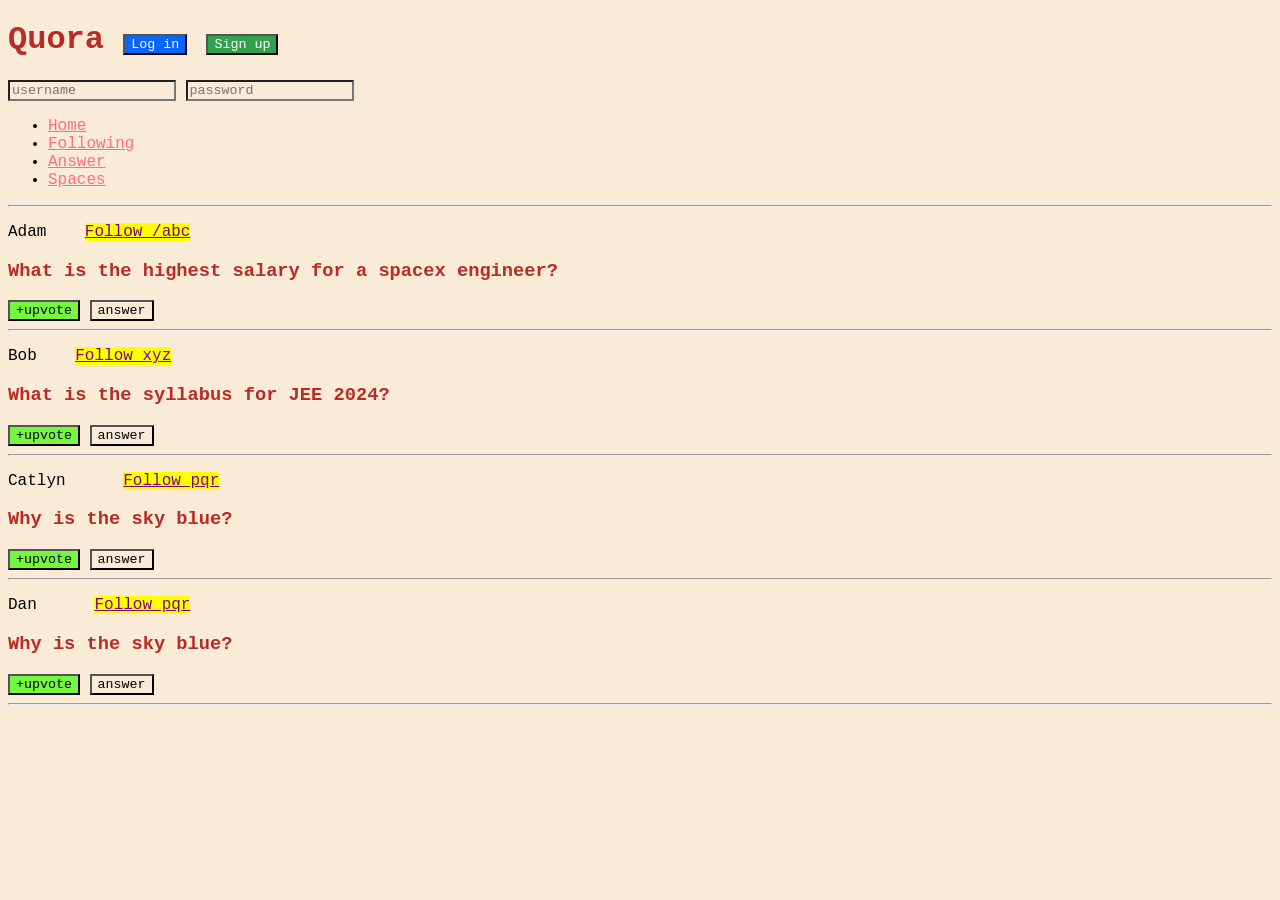
==== Part2/index.html @ 40ffc395 "Practice qs 1" ====
<!DOCTYPE html>
<html lang="en">
  <head>
    <meta charset="UTF-8" />
    <meta http-equiv="X-UA-Compatible" content="IE=edge" />
    <meta name="viewport" content="width=device-width, initial-scale=1.0" />
    <title>CSS Chapter2</title>
    <link rel="stylesheet" href="style.css">
  </head>
  <body>
    <header>
        <h1>Quora 
            <button id="login">Log in</button>
            <button id="signup">Sign up</button>
        </h1>
        <div>
            <input type="text" placeholder="username">
            <input type="password" placeholder="password">
        </div>
        <nav>
            <ul>
                <li><a href="/home">Home</a></li>
                <li><a href="/following">Following</a></li>
                <li><a href="/answer">Answer</a></li>
                <li><a href="/spaces">Spaces</a></li>
            </ul>
        </nav>
        <hr>
    </header>
    <main>
        <p>
        Adam &nbsp;&nbsp;
        <a class="follow" href="/adam">Follow /abc</a></span>
        </p>
        <h3>What is the highest salary for a spacex engineer?</h3>
        <span>
            <button class="up">+upvote</button>
            <button>answer</button>
        </span>
        <hr />

        <p>
        Bob &nbsp;&nbsp;
        <a class="follow" href="/bob">Follow xyz</a>
        </p>
        <h3>What is the syllabus for JEE 2024?</h3>
        <span>
            <button class="up">+upvote</button>
            <button>answer</button>
        </span>
        <hr />

        <p>
        Catlyn &nbsp;&nbsp;&nbsp;&nbsp;
        <a class="follow" href="/catlyn">Follow pqr</a>
        </p>
        <h3>Why is the sky blue?</h3>
        <span>
            <button class="up">+upvote</button>
            <button>answer</button>
        </span>
        <hr />

        <p>
            Dan &nbsp;&nbsp;&nbsp;&nbsp;
            <a class="follow" href="/dan">Follow pqr</a>
            </p>
            <h3>Why is the sky blue?</h3>
            <span>
                <button class="up">+upvote</button>
                <button>answer</button>
            </span>
            <hr />
    </main>
  </body>
</html>
---- Part2/style.css ----
*{
    background-color: antiquewhite;
    font-family: 'Courier New', Courier, monospace;
}
/* h3{
    color: #ef0b0b;
} */
h1,h3{
    color: #b92b27;
}
#login{
    background-color: #0866ff;
    color:white;
}
#signup{
    background-color: #31a24c;
    color: white;
}
.up{
    background-color:  #73f83f;
}
/* desendent selector  */

p a{
    color: purple;
    background-color: yellow;
}
nav ul li a{
    color: rgb(253, 110, 134);
}
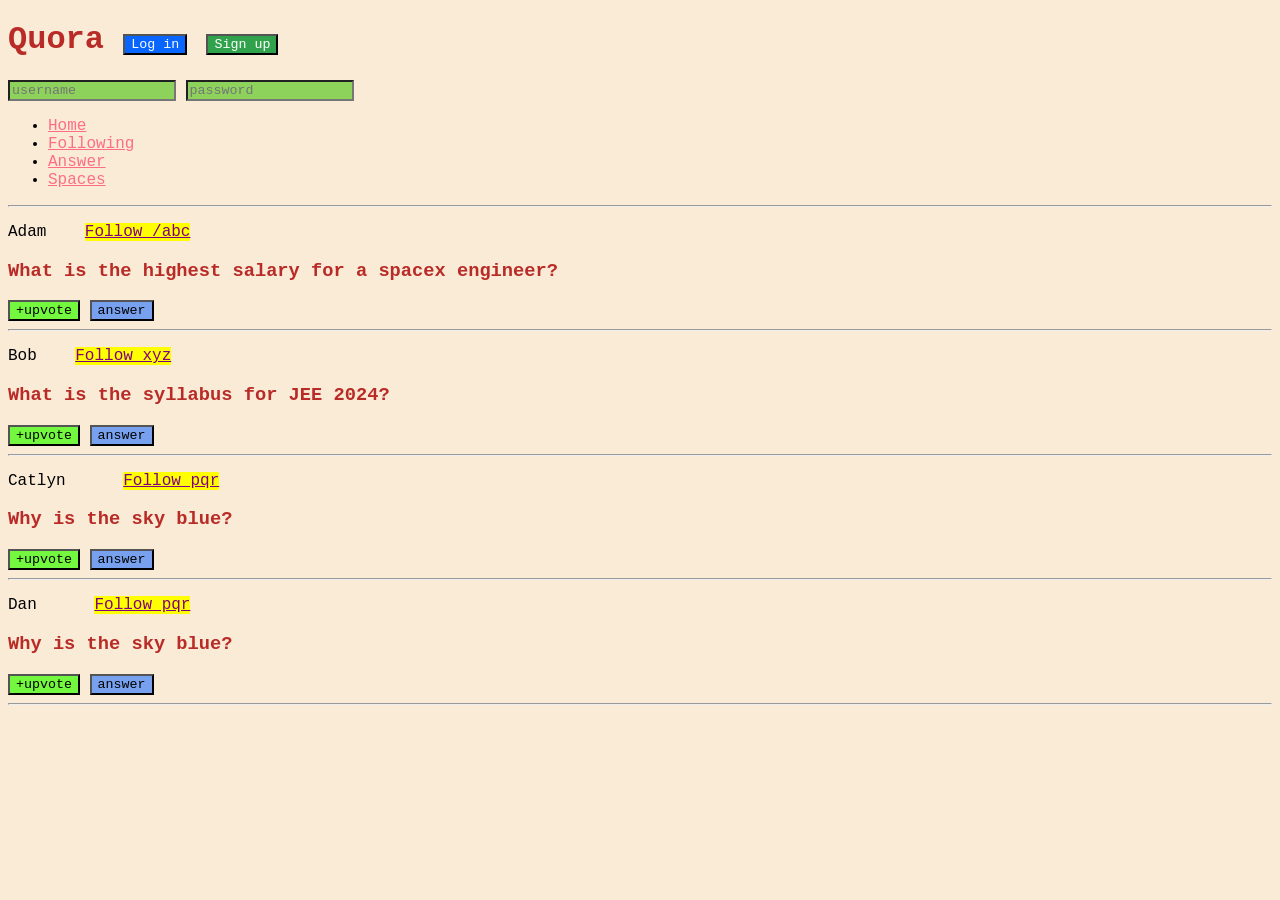
==== commit 7f0367f5: "selector" ====
--- a/Part2/index.html
+++ b/Part2/index.html
@@ -28,7 +28,7 @@
         <hr>
     </header>
     <main>
-        <p>
+        <p class="post">
         Adam &nbsp;&nbsp;
         <a class="follow" href="/adam">Follow /abc</a></span>
         </p>
@@ -39,7 +39,7 @@
         </span>
         <hr />
 
-        <p>
+        <p class="post">
         Bob &nbsp;&nbsp;
         <a class="follow" href="/bob">Follow xyz</a>
         </p>
@@ -50,7 +50,7 @@
         </span>
         <hr />
 
-        <p>
+        <p class="post">
         Catlyn &nbsp;&nbsp;&nbsp;&nbsp;
         <a class="follow" href="/catlyn">Follow pqr</a>
         </p>
@@ -61,7 +61,7 @@
         </span>
         <hr />
 
-        <p>
+        <p class="post">
             Dan &nbsp;&nbsp;&nbsp;&nbsp;
             <a class="follow" href="/dan">Follow pqr</a>
             </p>
--- a/Part2/style.css
+++ b/Part2/style.css
@@ -23,10 +23,25 @@
 }
 /* desendent selector  */
 
-p a{
+/* p a{
+    color: purple;
+    background-color: yellow;
+} */
+
+.post a{
     color: purple;
     background-color: yellow;
 }
 nav ul li a{
     color: rgb(253, 110, 134);
+}
+
+.up + button{
+    background-color: rgb(119, 161, 239);
+}
+
+/* chuld selector */
+div > input{
+    background-color: rgb(141, 210, 91);
+    /* color: red; */
 }
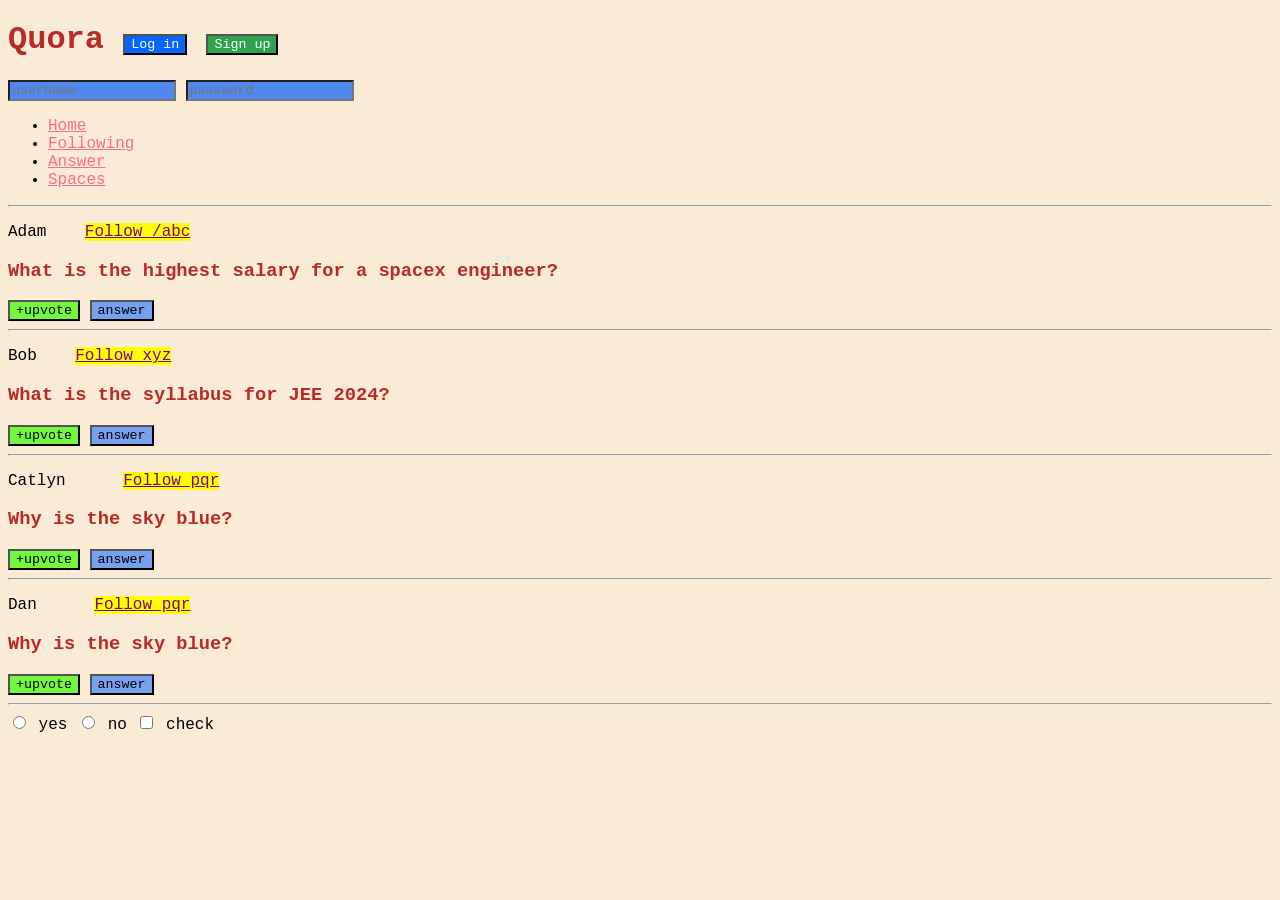
==== commit 3b5abaf9: "pseodu class" ====
--- a/Part2/index.html
+++ b/Part2/index.html
@@ -71,6 +71,24 @@
                 <button>answer</button>
             </span>
             <hr />
+
+       
     </main>
+
+    <div>
+        <input type="radio" id="yes" name="yes">
+       <lable for="yes">yes</lable>
+       <input type="radio" id="y" name="yes">
+       <lable for="y" >no</lable>
+
+       <input type="checkbox" id="ye">
+       <lable for="ye">check</lable>
+    </div>
+
+    <footer>
+
+       
+
+    </footer>
   </body>
 </html>
--- a/Part2/style.css
+++ b/Part2/style.css
@@ -40,8 +40,33 @@
     background-color: rgb(119, 161, 239);
 }
 
-/* chuld selector */
+/* child selector */
 div > input{
     background-color: rgb(141, 210, 91);
     /* color: red; */
+}
+/* ATTRIBUTE SELECTOR */
+input[type="text"]{
+    color: red;
+}
+input[type="password"]{
+    color:red;
+}
+input[type]{
+    background-color: rgb(80, 136, 239);
+}
+button:hover{
+    background-color: aqua;
+    color: coral;
+}
+button:active{
+    background-color: red;
+}
+p:active{
+    font-weight: bold;
+    color: red;
+}
+input[type="radio"]:checked + label {
+    color: orangered;
+    font-weight: bolder;
 }
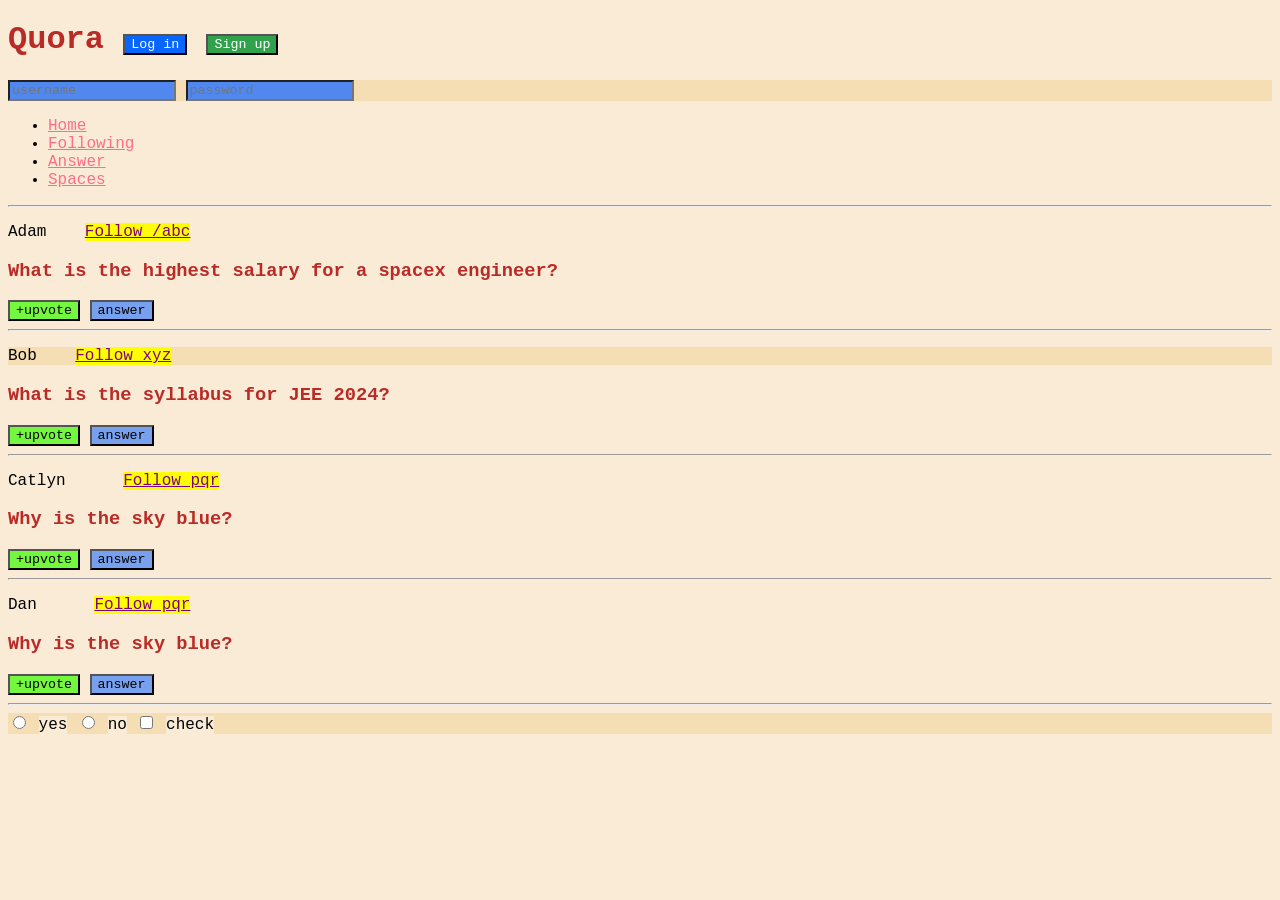
==== commit 329c7411: "pseudoclass" ====
--- a/Part2/index.html
+++ b/Part2/index.html
@@ -77,18 +77,14 @@
 
     <div>
         <input type="radio" id="yes" name="yes">
-       <lable for="yes">yes</lable>
+       <label for="yes">yes</label>
        <input type="radio" id="y" name="yes">
-       <lable for="y" >no</lable>
+       <label for="y" >no</label>
 
        <input type="checkbox" id="ye">
-       <lable for="ye">check</lable>
+       <label for="ye">check</label>
     </div>
 
-    <footer>
-
-       
-
-    </footer>
+   
   </body>
 </html>
--- a/Part2/style.css
+++ b/Part2/style.css
@@ -66,7 +66,20 @@
     font-weight: bold;
     color: red;
 }
-input[type="radio"]:checked + label {
+
+input[type="radio"]:checked+label {
     color: orangered;
     font-weight: bolder;
-}+}
+input[type="checkbox"]:checked+label {
+    color: orangered;
+    font-weight: bolder;
+}
+.post:nth-of-type(2){
+    background-color: wheat;
+}
+div:nth-of-type(n){
+    background-color: wheat;
+}
+
+/* pseudoclass */
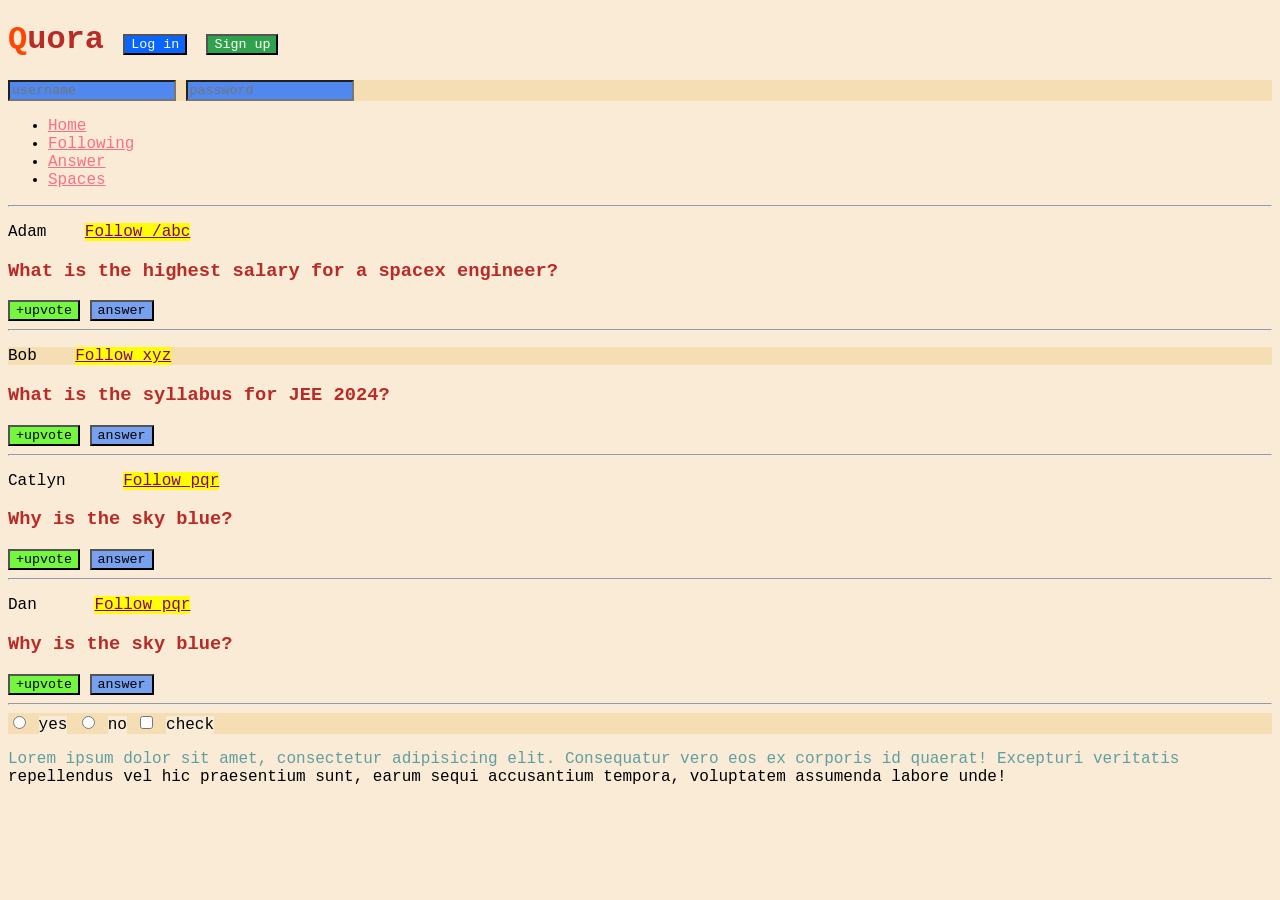
==== commit dac50419: "pseudo element" ====
--- a/Part2/index.html
+++ b/Part2/index.html
@@ -84,6 +84,9 @@
        <input type="checkbox" id="ye">
        <label for="ye">check</label>
     </div>
+    <p id="p">
+        Lorem ipsum dolor sit amet, consectetur adipisicing elit. Consequatur vero eos ex corporis id quaerat! Excepturi veritatis repellendus vel hic praesentium sunt, earum sequi accusantium tempora, voluptatem assumenda labore unde!
+    </p>
 
    
   </body>
--- a/Part2/style.css
+++ b/Part2/style.css
@@ -82,4 +82,14 @@
     background-color: wheat;
 }
 
-/* pseudoclass */+/* pseudoclass */
+/* pseudo element */
+h1::first-letter{
+    color: orangered;
+}
+#p::first-line{
+    color: cadetblue;
+}
+#p::selection{
+    background-color: #31a24c;
+}
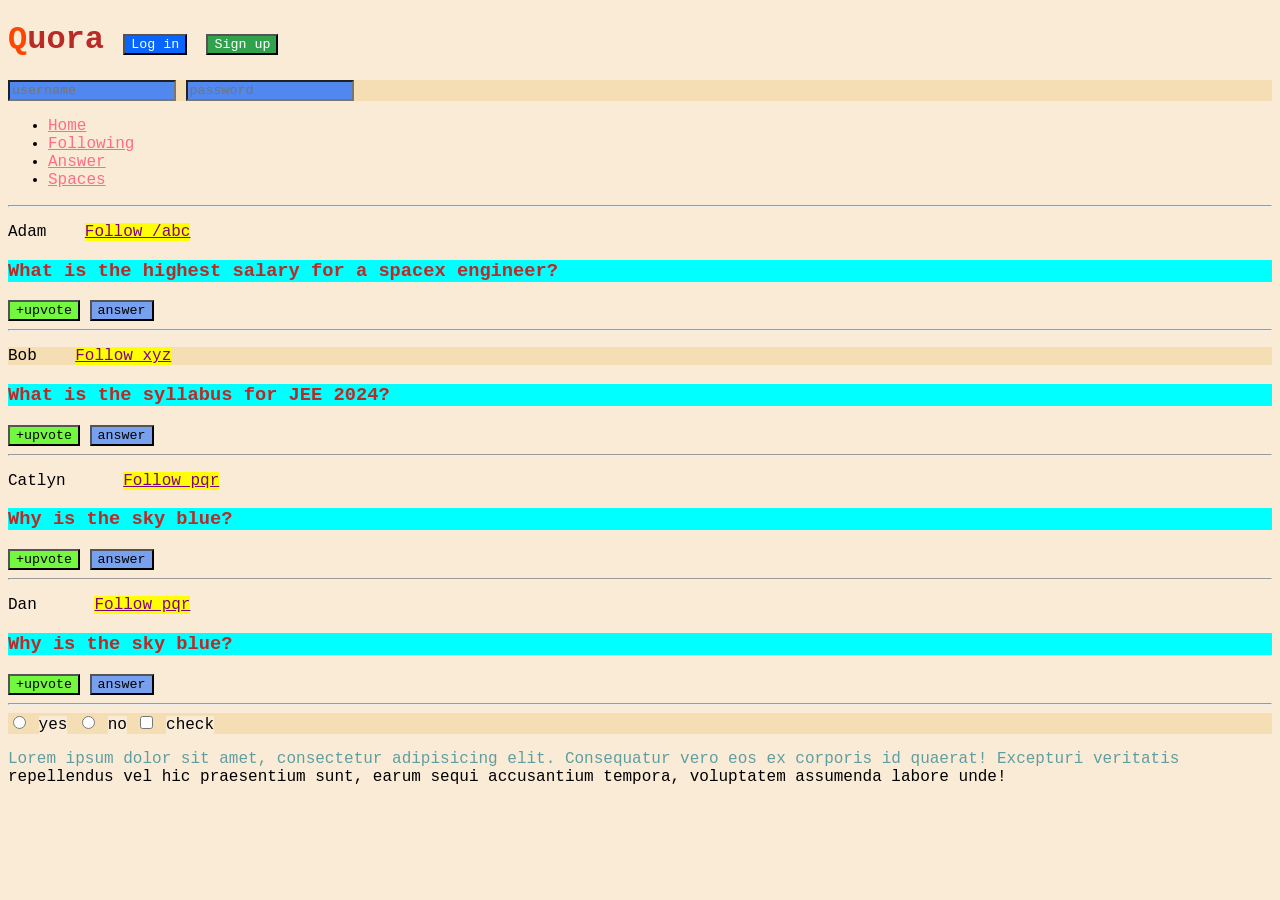
==== commit ad2c19bf: "cascading" ====
--- a/Part2/index.html
+++ b/Part2/index.html
@@ -6,6 +6,7 @@
     <meta name="viewport" content="width=device-width, initial-scale=1.0" />
     <title>CSS Chapter2</title>
     <link rel="stylesheet" href="style.css">
+    <link rel="stylesheet" href="style2.css">
   </head>
   <body>
     <header>
--- a/Part2/style.css
+++ b/Part2/style.css
@@ -92,4 +92,11 @@
 }
 #p::selection{
     background-color: #31a24c;
+}
+
+h3{
+    background-color: yellow;
+}
+h3{
+    background-color: rgb(162, 254, 2);
 }
--- a/Part2/style2.css
+++ b/Part2/style2.css
@@ -0,0 +1,4 @@
+
+h3{
+    background-color: aqua;
+}
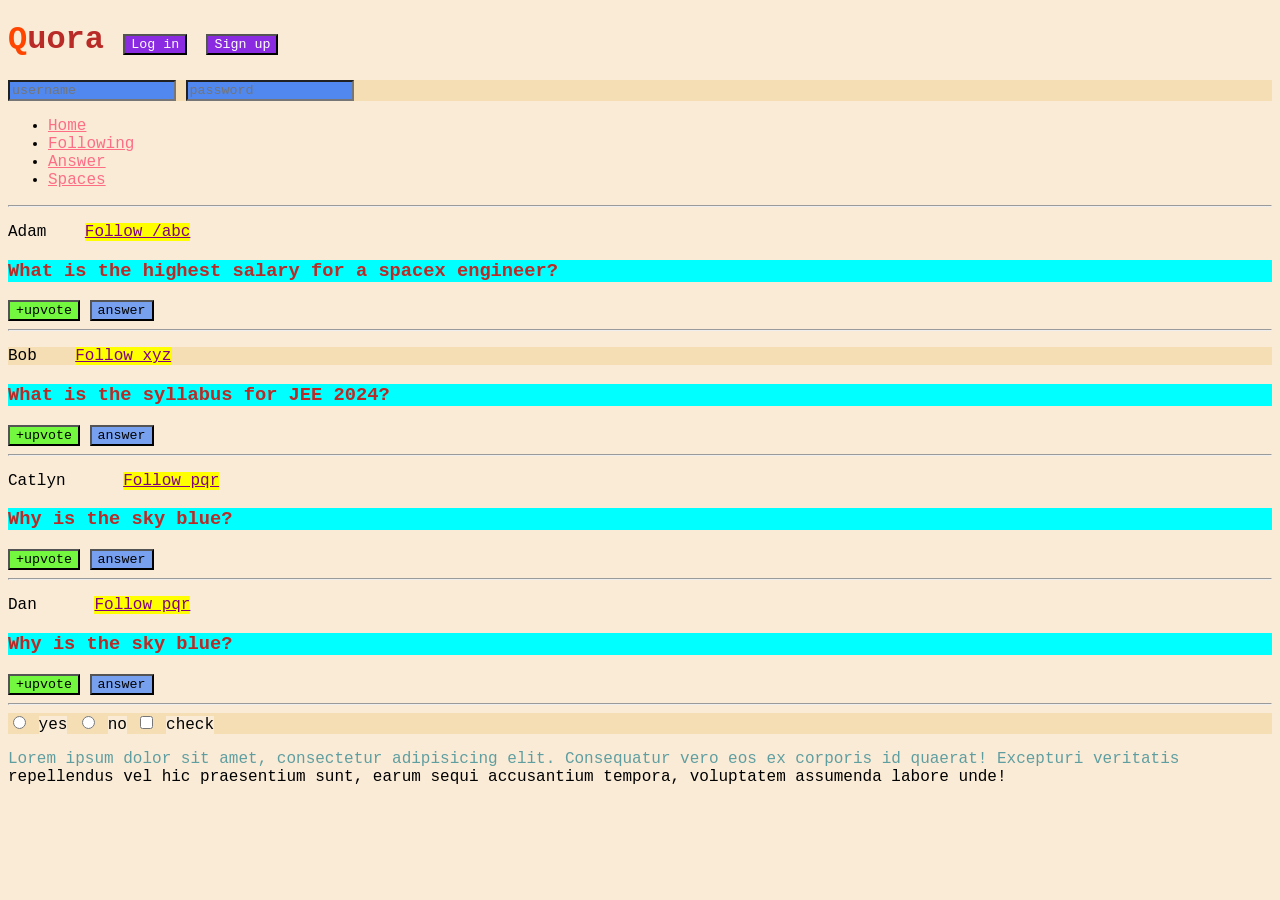
==== commit 57f4e976: "!mportant" ====
--- a/Part2/index.html
+++ b/Part2/index.html
@@ -11,8 +11,8 @@
   <body>
     <header>
         <h1>Quora 
-            <button id="login">Log in</button>
-            <button id="signup">Sign up</button>
+            <button style="background-color: blueviolet;" id="login">Log in</button>
+            <button  style="background-color: blueviolet;" id="signup">Sign up</button>
         </h1>
         <div>
             <input type="text" placeholder="username">
--- a/Part2/style2.css
+++ b/Part2/style2.css
@@ -1,4 +1,8 @@
 
 h3{
-    background-color: aqua;
-}+    background-color: aqua  !important;
+}
+
+/* inline > id > class > element  */
+
+/* !important  high specity/ */
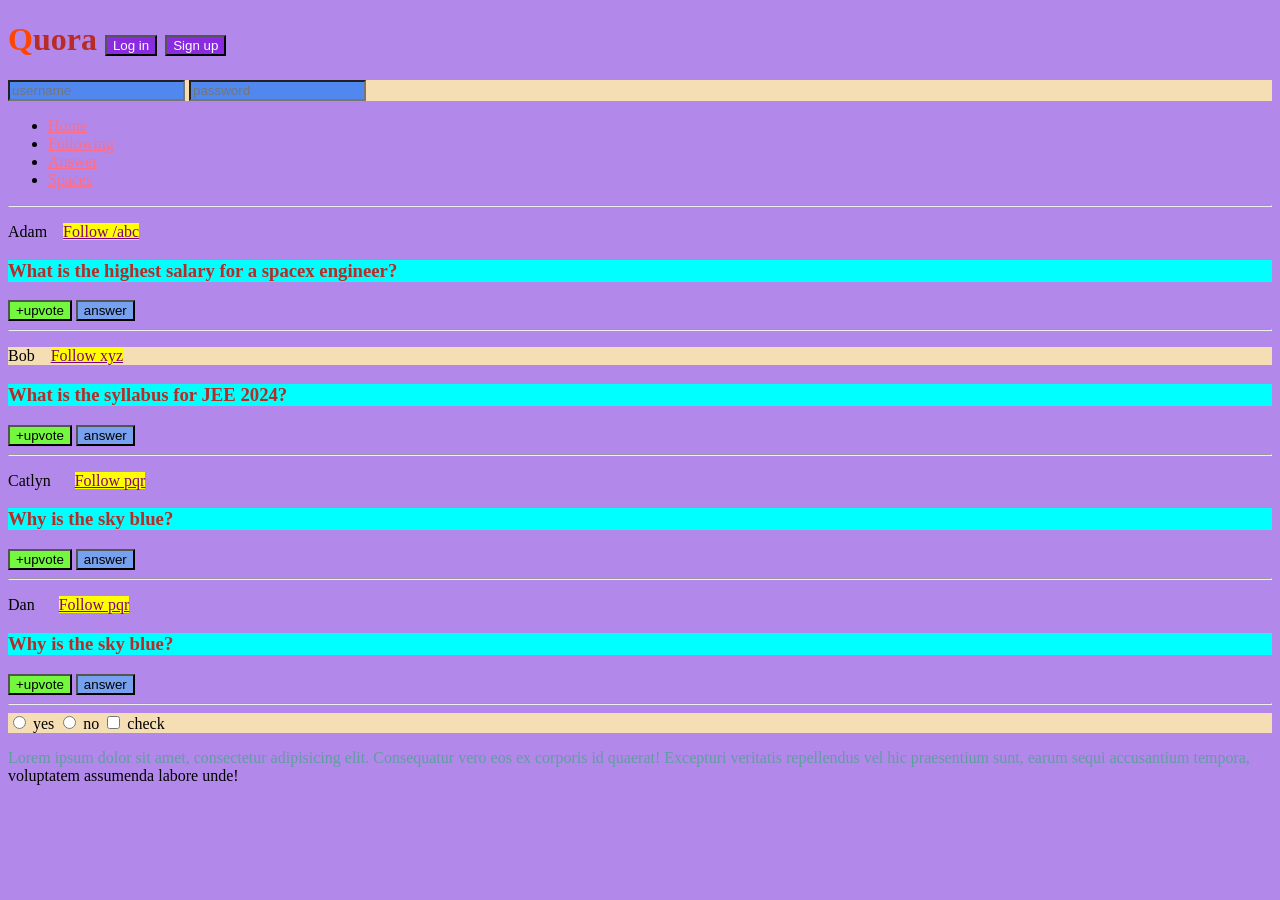
==== commit 43cd835b: "Practice q" ====
--- a/Part2/index.html
+++ b/Part2/index.html
@@ -8,7 +8,7 @@
     <link rel="stylesheet" href="style.css">
     <link rel="stylesheet" href="style2.css">
   </head>
-  <body>
+  <body style="background-color: #B388EB ;">
     <header>
         <h1>Quora 
             <button style="background-color: blueviolet;" id="login">Log in</button>
--- a/Part2/style.css
+++ b/Part2/style.css
@@ -1,9 +1,9 @@
 
-
+/* 
 *{
     background-color: antiquewhite;
     font-family: 'Courier New', Courier, monospace;
-}
+} */
 /* h3{
     color: #ef0b0b;
 } */
